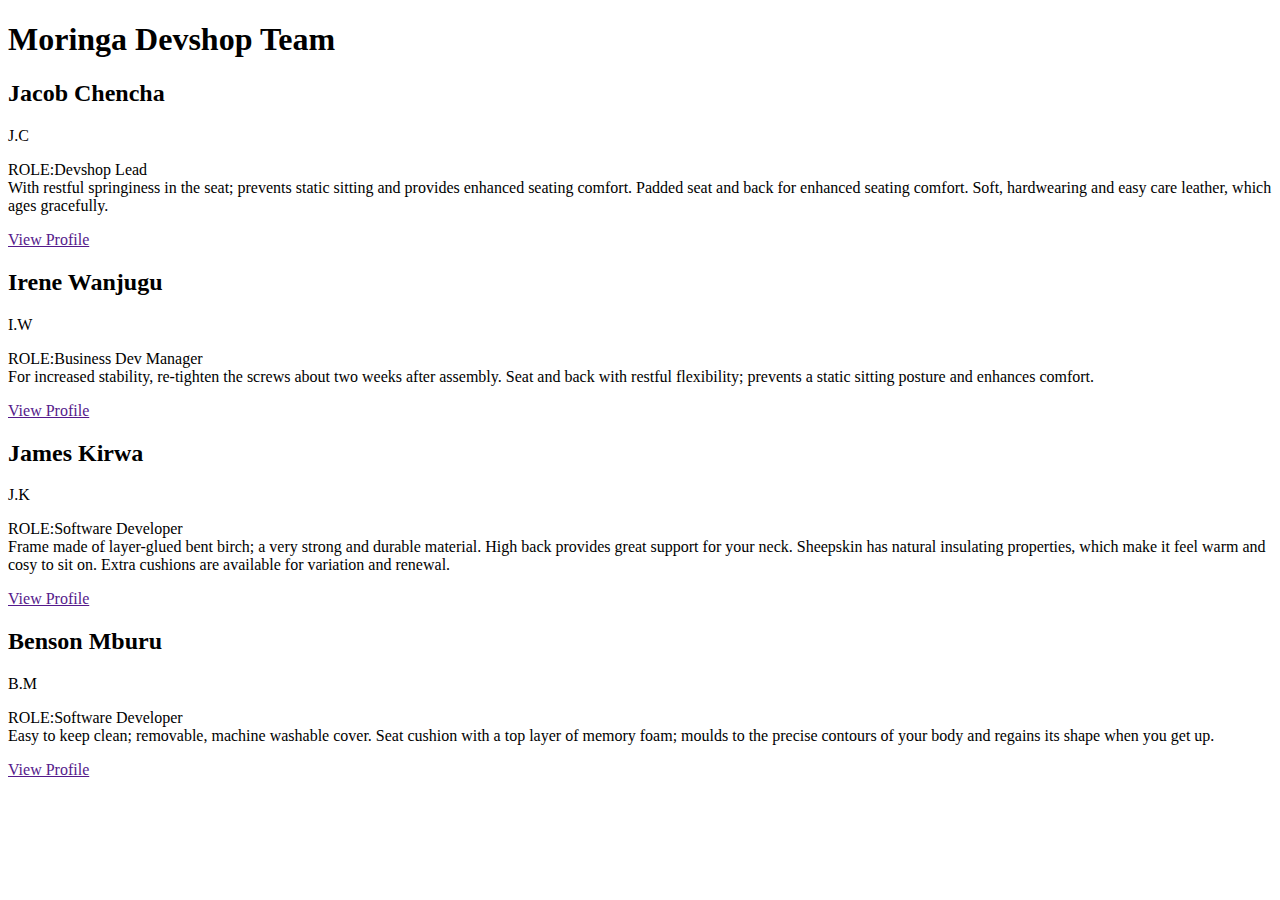
==== index.html @ ad213023 "markup halfway done" ====
<!DOCTYPE html>
<html lang="en">
    <head>
		<meta charset="UTF-8" />
        <meta http-equiv="X-UA-Compatible" content="IE=edge,chrome=1">
		<meta name="viewport" content="width=device-width, initial-scale=1.0">
        <title>TEAM::MoringaDevShop</title>
        <meta name="description" content="Vertical Showcase Slider with jQuery and CSS Transitions" />
        <meta name="keywords" content="css3, transitions, vertical, layout, fullscreen, jquery, slide up, slide down" />
        <meta name="author" content="Codrops" />
        <link rel="shortcut icon" href="../favicon.ico">
        <link rel="stylesheet" type="text/css" href="css/style.css" />
		<link href='https://fonts.googleapis.com/css?family=Raleway' rel='stylesheet' type='text/css'>
		<script type="text/javascript" src="js/modernizr.custom.79639.js"></script>
		<noscript><link rel="stylesheet" type="text/css" href="css/noscript.css" /></noscript>
		<!--[if lte IE 8]><link rel="stylesheet" type="text/css" href="css/noscript.css" /><![endif]-->
    </head>
    <body>


		<section id="ps-container" class="ps-container">

			<div class="ps-header">
				<h1>Moringa Devshop Team</h1>
			</div><!-- /ps-header -->

			<div class="ps-contentwrapper">

				<div class="ps-content">
					<h2>Jacob Chencha</h2>
					<span class="ps-price " id="used-text">J.C</span>
					<p>ROLE:<span class="p-title">Devshop Lead</span><br>
                        With restful springiness in the seat; prevents static sitting and provides enhanced seating comfort. Padded seat and back for enhanced seating comfort. Soft, hardwearing and easy care leather, which ages gracefully.</p>
					<a href="">View Profile</a>
				</div>

				<div class="ps-content">
					<h2>Irene Wanjugu</h2>
					<span class="ps-price " id="used-text">I.W</span>
					<p>ROLE:<span class="p-title">Business Dev Manager</span><br>
					For increased stability, re-tighten the screws about two weeks after assembly. Seat and back with restful flexibility; prevents a static sitting posture and enhances comfort.</p>
					<a href="">View Profile</a>
				</div>

				<div class="ps-content">
					<h2>James Kirwa</h2>
				<span class="ps-price " id="used-text">J.K</span>
					<p>ROLE:<span class="p-title">Software Developer</span><br>
					Frame made of layer-glued bent birch; a very strong and durable material. High back provides great support for your neck. Sheepskin has natural insulating properties, which make it feel warm and cosy to sit on. Extra cushions are available for variation and renewal.</p>
					<a href="">View Profile</a>
				</div>

				<div class="ps-content">
					<h2>Benson Mburu</h2>
					<span class="ps-price " id="used-text">B.M</span>
					<p>ROLE:<span class="p-title">Software Developer</span><br>
					Easy to keep clean; removable, machine washable cover. Seat cushion with a top layer of memory foam; moulds to the precise contours of your body and regains its shape when you get up.</p>
					<a href="">View Profile</a>
				</div>



			</div><!-- /ps-contentwrapper -->

			<div class="ps-slidewrapper">

				<div class="ps-slides">
					<div style="background-image:url(images/Jacob.png);"></div>
					<div style="background-image:url(images/irene.jpg);"></div>
					<div style="background-image:url(images/kirwa.png);"></div>
					<div style="background-image:url(images/ben.png);"></div>

				</div>

				<nav>
					<a href="#" class="ps-prev" ></a>
					<a href="#" class="ps-next" ></a>
				</nav>

			</div><!-- /ps-slidewrapper -->

		</section><!-- /ps-container -->

		<!-- jQuery if needed -->
        <script type="text/javascript" src="http://ajax.googleapis.com/ajax/libs/jquery/1.8.2/jquery.min.js"></script>
		<script type="text/javascript" src="js/slider.js"></script>
		<script type="text/javascript">
			$(function() {

				Slider.init();

			});
		</script>
    </body>
</html>
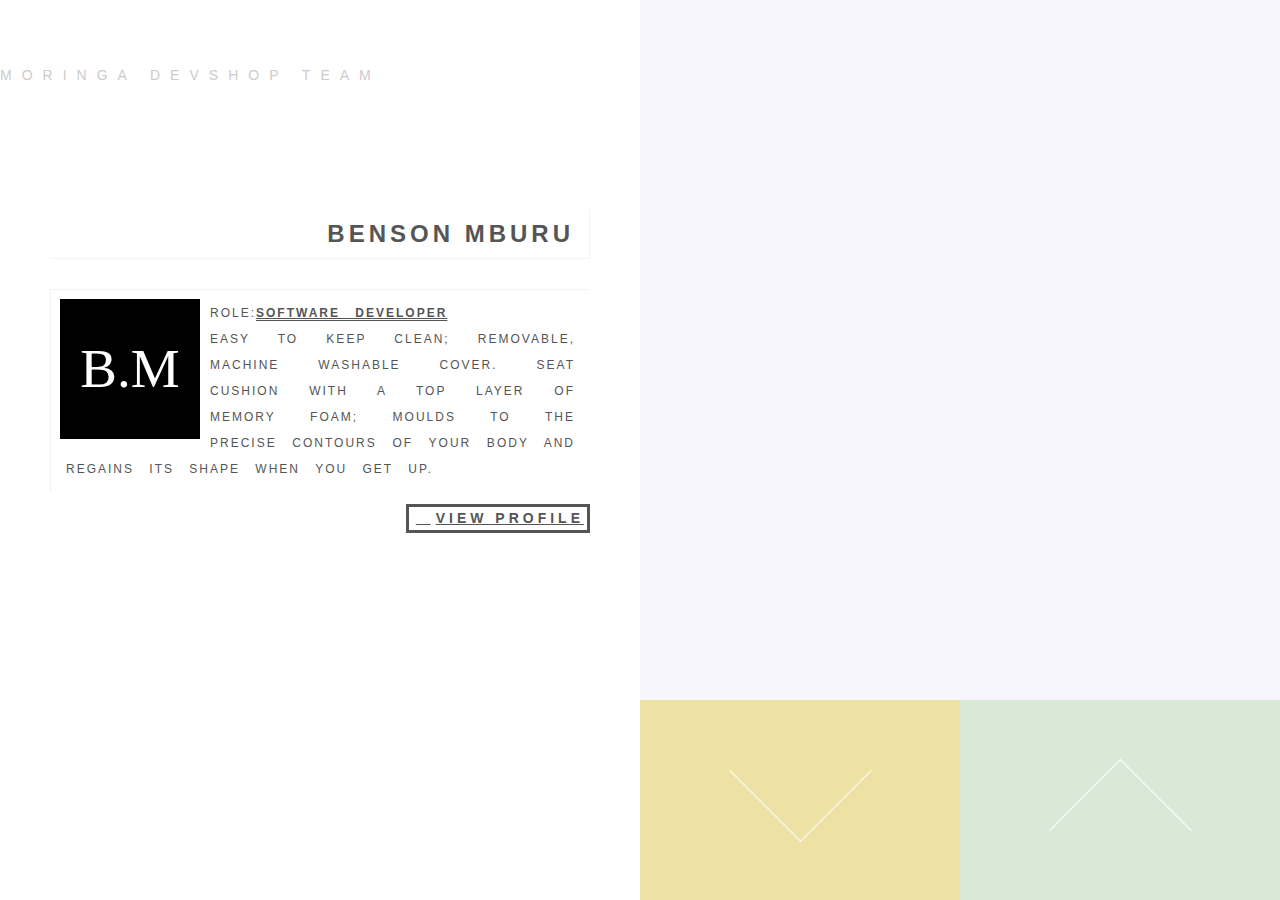
==== commit daf985c8: "Files" ====
--- a/index.html
+++ b/index.html
@@ -14,11 +14,12 @@
 		<script type="text/javascript" src="js/modernizr.custom.79639.js"></script>
 		<noscript><link rel="stylesheet" type="text/css" href="css/noscript.css" /></noscript>
 		<!--[if lte IE 8]><link rel="stylesheet" type="text/css" href="css/noscript.css" /><![endif]-->
+ 
     </head>
     <body>
 
 
-		<section id="ps-container" class="ps-container">
+            <section id="ps-container" class="ps-container">
 
 			<div class="ps-header">
 				<h1>Moringa Devshop Team</h1>
@@ -35,7 +36,7 @@
 				</div>
 
 				<div class="ps-content">
-					<h2>Irene Wanjugu</h2>
+					<h2>Wanjugu Irene</h2>
 					<span class="ps-price " id="used-text">I.W</span>
 					<p>ROLE:<span class="p-title">Business Dev Manager</span><br>
 					For increased stability, re-tighten the screws about two weeks after assembly. Seat and back with restful flexibility; prevents a static sitting posture and enhances comfort.</p>
@@ -65,10 +66,10 @@
 			<div class="ps-slidewrapper">
 
 				<div class="ps-slides">
-					<div style="background-image:url(images/Jacob.png);"></div>
-					<div style="background-image:url(images/irene.jpg);"></div>
+					<div style="background-image:url(images/andela.jpg);"></div>
+					<div style="background-image:url(images/iwanjugu.png);"></div>
 					<div style="background-image:url(images/kirwa.png);"></div>
-					<div style="background-image:url(images/ben.png);"></div>
+					<div style="background-image:url(images/ben.JPG);"></div>
 
 				</div>
 
@@ -80,7 +81,8 @@
 			</div><!-- /ps-slidewrapper -->
 
 		</section><!-- /ps-container -->
-
+		
+	
 		<!-- jQuery if needed -->
         <script type="text/javascript" src="http://ajax.googleapis.com/ajax/libs/jquery/1.8.2/jquery.min.js"></script>
 		<script type="text/javascript" src="js/slider.js"></script>
@@ -91,5 +93,7 @@
 
 			});
 		</script>
-    </body>
+		  
+   
+  </body>
 </html>
--- a/css/style.css
+++ b/css/style.css
@@ -0,0 +1,693 @@
+@import url('normalize.css');
+@import url('demo.css');
+
+
+
+@font-face {
+  font-family: "socicon";
+  src:url("font/socicon.eot");
+  src:url("font/socicon.eot?#iefix") format("embedded-opentype"),
+    url("font/socicon.woff") format("woff"),
+    url("font/socicon.ttf") format("truetype"),
+    url("font/socicon.svg#socicon") format("svg");
+  font-weight: normal;
+  font-style: normal;
+
+}
+
+
+@font-face {
+    font-family: Anders;
+    src: url(../font/Ribbon.otf);
+}
+
+
+
+[data-icon]:before {
+  font-family: "socicon" !important;
+  content: attr(data-icon);
+  font-style: normal !important;
+  font-weight: normal !important;
+  font-variant: normal !important;
+  text-transform: none !important;
+  speak: none;
+  line-height: 1;
+  -webkit-font-smoothing: antialiased;
+  -moz-osx-font-smoothing: grayscale;
+}
+
+[class^="socicon-"]:before,
+[class*=" socicon-"]:before {
+  font-family: "socicon" !important;
+  font-style: normal !important;
+  font-weight: normal !important;
+  font-variant: normal !important;
+  text-transform: none !important;
+  speak: none;
+  line-height: 1;
+  -webkit-font-smoothing: antialiased;
+  -moz-osx-font-smoothing: grayscale;
+}
+
+.socicon-modelmayhem:before {
+  content: "\e000";
+}
+.socicon-mixcloud:before {
+  content: "\e001";
+}
+.socicon-drupal:before {
+  content: "\e002";
+}
+.socicon-swarm:before {
+  content: "\e003";
+}
+.socicon-istock:before {
+  content: "\e004";
+}
+.socicon-yammer:before {
+  content: "\e005";
+}
+.socicon-ello:before {
+  content: "\e006";
+}
+.socicon-stackoverflow:before {
+  content: "\e007";
+}
+.socicon-persona:before {
+  content: "\e008";
+}
+.socicon-triplej:before {
+  content: "\e009";
+}
+.socicon-houzz:before {
+  content: "\e00a";
+}
+.socicon-rss:before {
+  content: "\e00b";
+}
+.socicon-paypal:before {
+  content: "\e00c";
+}
+.socicon-odnoklassniki:before {
+  content: "\e00d";
+}
+.socicon-airbnb:before {
+  content: "\e00e";
+}
+.socicon-periscope:before {
+  content: "\e00f";
+}
+.socicon-outlook:before {
+  content: "\e010";
+}
+.socicon-coderwall:before {
+  content: "\e011";
+}
+.socicon-tripadvisor:before {
+  content: "\e012";
+}
+.socicon-appnet:before {
+  content: "\e013";
+}
+.socicon-goodreads:before {
+  content: "\e014";
+}
+.socicon-tripit:before {
+  content: "\e015";
+}
+.socicon-lanyrd:before {
+  content: "\e016";
+}
+.socicon-slideshare:before {
+  content: "\e017";
+}
+.socicon-buffer:before {
+  content: "\e018";
+}
+.socicon-disqus:before {
+  content: "\e019";
+}
+.socicon-vkontakte:before {
+  content: "\e01a";
+}
+.socicon-whatsapp:before {
+  content: "\e01b";
+}
+.socicon-patreon:before {
+  content: "\e01c";
+}
+.socicon-storehouse:before {
+  content: "\e01d";
+}
+.socicon-pocket:before {
+  content: "\e01e";
+}
+.socicon-mail:before {
+  content: "\e01f";
+}
+.socicon-blogger:before {
+  content: "\e020";
+}
+.socicon-technorati:before {
+  content: "\e021";
+}
+.socicon-reddit:before {
+  content: "\e022";
+}
+.socicon-dribbble:before {
+  content: "\e023";
+}
+.socicon-stumbleupon:before {
+  content: "\e024";
+}
+.socicon-digg:before {
+  content: "\e025";
+}
+.socicon-envato:before {
+  content: "\e026";
+}
+.socicon-behance:before {
+  content: "\e027";
+}
+.socicon-delicious:before {
+  content: "\e028";
+}
+.socicon-deviantart:before {
+  content: "\e029";
+}
+.socicon-forrst:before {
+  content: "\e02a";
+}
+.socicon-play:before {
+  content: "\e02b";
+}
+.socicon-zerply:before {
+  content: "\e02c";
+}
+.socicon-wikipedia:before {
+  content: "\e02d";
+}
+.socicon-apple:before {
+  content: "\e02e";
+}
+.socicon-flattr:before {
+  content: "\e02f";
+}
+.socicon-github:before {
+  content: "\e030";
+}
+.socicon-renren:before {
+  content: "\e031";
+}
+.socicon-friendfeed:before {
+  content: "\e032";
+}
+.socicon-newsvine:before {
+  content: "\e033";
+}
+.socicon-identica:before {
+  content: "\e034";
+}
+.socicon-bebo:before {
+  content: "\e035";
+}
+.socicon-zynga:before {
+  content: "\e036";
+}
+.socicon-steam:before {
+  content: "\e037";
+}
+.socicon-xbox:before {
+  content: "\e038";
+}
+.socicon-windows:before {
+  content: "\e039";
+}
+.socicon-qq:before {
+  content: "\e03a";
+}
+.socicon-douban:before {
+  content: "\e03b";
+}
+.socicon-meetup:before {
+  content: "\e03c";
+}
+.socicon-playstation:before {
+  content: "\e03d";
+}
+.socicon-android:before {
+  content: "\e03e";
+}
+.socicon-snapchat:before {
+  content: "\e03f";
+}
+.socicon-twitter:before {
+  content: "\e040";
+}
+.socicon-facebook:before {
+  content: "\e041";
+}
+.socicon-googleplus:before {
+  content: "\e042";
+}
+.socicon-pinterest:before {
+  content: "\e043";
+}
+.socicon-foursquare:before {
+  content: "\e044";
+}
+.socicon-yahoo:before {
+  content: "\e045";
+}
+.socicon-skype:before {
+  content: "\e046";
+}
+.socicon-yelp:before {
+  content: "\e047";
+}
+.socicon-feedburner:before {
+  content: "\e048";
+}
+.socicon-linkedin:before {
+  content: "\e049";
+}
+.socicon-viadeo:before {
+  content: "\e04a";
+}
+.socicon-xing:before {
+  content: "\e04b";
+}
+.socicon-myspace:before {
+  content: "\e04c";
+}
+.socicon-soundcloud:before {
+  content: "\e04d";
+}
+.socicon-spotify:before {
+  content: "\e04e";
+}
+.socicon-grooveshark:before {
+  content: "\e04f";
+}
+.socicon-lastfm:before {
+  content: "\e050";
+}
+.socicon-youtube:before {
+  content: "\e051";
+}
+.socicon-vimeo:before {
+  content: "\e052";
+}
+.socicon-dailymotion:before {
+  content: "\e053";
+}
+.socicon-vine:before {
+  content: "\e054";
+}
+.socicon-flickr:before {
+  content: "\e055";
+}
+.socicon-500px:before {
+  content: "\e056";
+}
+.socicon-instagram:before {
+  content: "\e057";
+}
+.socicon-wordpress:before {
+  content: "\e058";
+}
+.socicon-tumblr:before {
+  content: "\e059";
+}
+.socicon-twitch:before {
+  content: "\e05a";
+}
+.socicon-8tracks:before {
+  content: "\e05b";
+}
+.socicon-amazon:before {
+  content: "\e05c";
+}
+.socicon-icq:before {
+  content: "\e05d";
+}
+.socicon-smugmug:before {
+  content: "\e05e";
+}
+.socicon-ravelry:before {
+  content: "\e05f";
+}
+.socicon-weibo:before {
+  content: "\e060";
+}
+.socicon-baidu:before {
+  content: "\e061";
+}
+.socicon-angellist:before {
+  content: "\e062";
+}
+.socicon-ebay:before {
+  content: "\e063";
+}
+.socicon-imdb:before {
+  content: "\e064";
+}
+.socicon-stayfriends:before {
+  content: "\e065";
+}
+.socicon-residentadvisor:before {
+  content: "\e066";
+}
+.socicon-google:before {
+  content: "\e067";
+}
+.socicon-yandex:before {
+  content: "\e068";
+}
+.socicon-sharethis:before {
+  content: "\e069";
+}
+.socicon-bandcamp:before {
+  content: "\e06a";
+}
+.socicon-itunes:before {
+  content: "\e06b";
+}
+.socicon-deezer:before {
+  content: "\e06c";
+}
+.socicon-medium:before {
+  content: "\e06d";
+}
+.socicon-telegram:before {
+  content: "\e06e";
+}
+.socicon-openid:before {
+  content: "\e06f";
+}
+.socicon-amplement:before {
+  content: "\e070";
+}
+.socicon-viber:before {
+  content: "\e071";
+}
+.socicon-zomato:before {
+  content: "\e072";
+}
+
+
+
+
+
+
+
+#used-text{
+ font-family: Anders;   
+}
+.ps-container {
+	position: absolute;
+	width: 100%;
+	height: 100%;
+	overflow: hidden;
+	text-transform: uppercase;
+	color: #555;
+	background: #fff;
+}
+
+.ps-container > div {
+	position: absolute;
+	width: 50%;
+}
+
+.ps-container > div > div,
+.ps-slidewrapper > nav,
+.ps-slides > div {
+	position: absolute;
+}
+.p-title{
+    font-weight: bold;
+    text-decoration: underline;
+    text-decoration-style: double;
+}
+
+.ps-header {
+	top: 0px;
+	left: 0px;
+	height: 150px;
+	z-index: 1001;
+	background: #fff;
+}
+
+.ps-header h1 {
+	color: #ccc;
+	line-height: 150px;
+	margin: 0;
+	padding: 30 50px;
+	font-weight: 200;
+	font-size: 14px;
+	letter-spacing: 10px;
+}
+
+.ps-contentwrapper {
+	top: 150px;
+	bottom: 0px;
+	overflow: hidden;
+	z-index: 1000;
+}
+
+.ps-content {
+	background: #fff;
+	width: 100%;
+	height: 100%;
+	padding: 50px;
+}
+
+.ps-content h2 {
+	padding: 10px 15px;
+	border-right: 1px solid #f2f2f2;
+	border-bottom: 1px solid #f2f2f2;
+	letter-spacing: 4px;
+	margin: 10px 0 30px;
+	text-align: right;
+	font-weight: 700;
+}
+
+.ps-content p {
+	line-height: 26px;
+	font-size: 12px;
+	letter-spacing: 2px;
+	word-spacing: 10px;
+	padding: 10px 15px;
+	font-weight: 400;
+	text-align: justify;
+	border-left: 1px solid #f2f2f2;
+	border-top: 1px solid #f2f2f2;
+}
+
+.ps-content span.ps-price {
+	float: left;
+	margin: 10px;
+	width: 140px;
+	height: 140px;
+	line-height: 140px;
+	text-align: center;
+	color: #fff;
+	background: black;
+	
+	font-size: 55px;
+	font-weight: 200;
+}
+
+.ps-content a:last-child {
+	font-size: 14px;
+	font-weight: 700;
+	color: #555;
+	letter-spacing: 4px;
+	float: right;
+	border: 3px solid #555;
+	padding: 3px;
+	text-indent: 4px;
+}
+
+.no-touch .ps-content a:last-child:hover {
+	color: #b2d79d;
+	border-color: #b2d79d;
+}
+
+.ps-content a:last-child:before {
+	content: "\e030";
+	font-family: 'socicon';
+	font-style: normal;
+	font-weight: normal;
+	speak: none;
+	padding-right: 5px;
+}
+
+.ps-slidewrapper {
+	right: 0px;
+	top: 0px;
+	height: 100%;
+	overflow: hidden;
+}
+
+.ps-slides {
+	top: 0px;
+	bottom: 200px;
+	width: 100%;
+}
+
+.ps-slides > div {
+	width: 100%;
+	height: 100%;
+	box-shadow: inset 0 0 0 9999px rgba(179,157,250,0.1);
+}
+
+.ps-slidewrapper > nav {
+	width: 100%;
+	height: 200px;
+	bottom: 0px;
+	right: 0px;
+	z-index: 1000;
+}
+
+.ps-slidewrapper > nav > a {
+	width: 50%;
+	height: 100%;
+	position: relative;
+	float: left;
+	box-shadow: inset 0 0 0 9999px rgba(207,227,206,0.8);
+	outline: none;
+}
+
+.ps-slidewrapper > nav > a:first-child {
+	box-shadow: inset 0 0 0 9999px rgba(233,217,141,0.8);
+}
+
+.no-touch .ps-slidewrapper > nav > a {
+	-webkit-transition: box-shadow 0.4s ease-in-out;
+	-moz-transition: box-shadow 0.4s ease-in-out;
+	-ms-transition: box-shadow 0.4s ease-in-out;
+	-o-transition: box-shadow 0.4s ease-in-out;
+	transition: box-shadow 0.4s ease-in-out;
+}
+
+.no-touch .ps-slidewrapper > nav > a:hover {
+	box-shadow: inset 0 0 0 9999px rgba(246,224,121,0.1);
+}
+
+.no-touch .ps-slidewrapper > nav > a:first-child:hover {
+	box-shadow: inset 0 0 0 9999px rgba(249,15,15,0.1);
+}
+
+.ps-slidewrapper > nav > a:after {
+	content: '';
+	position: absolute;
+	width: 100px;
+	height: 100px;
+	top: 50%;
+	left: 50%;
+	margin: -20px 0 0 -50px;
+	-webkit-transform: rotate(45deg);
+	-moz-transform: rotate(45deg);
+	-o-transform: rotate(45deg);
+	-ms-transform: rotate(45deg);
+	transform: rotate(45deg);
+	border-left: 1px solid #fff;
+	border-top: 1px solid #fff;
+}
+
+.ps-slidewrapper > nav > a:first-child:after {
+	-webkit-transform: rotate(-135deg);
+	-moz-transform: rotate(-135deg);
+	-o-transform: rotate(-135deg);
+	-ms-transform: rotate(-135deg);
+	transform: rotate(-135deg);
+	margin: -80px 0 0 -50px;
+}
+
+.ps-slides > div,
+.ps-slidewrapper > nav > a {
+	background-color: #fff;
+	background-position: center top;
+	background-repeat: no-repeat;
+	-webkit-background-size: auto 100%;
+	-moz-background-size: auto 100%;
+	background-size: auto 100%;
+}
+
+.ps-move {
+	-webkit-transition: top 400ms ease-out;
+	-moz-transition: top 400ms ease-out;
+	-o-transition: top 400ms ease-out;
+	-ms-transition: top 400ms ease-out;
+	transition: top 400ms ease-out;
+}
+
+@media screen and (max-width: 860px) {
+
+	.js .ps-container > div {
+		width: 100%;
+	}
+
+	.js .ps-header {
+		height: 50px;
+	}
+
+	.js .ps-header h1 {
+		line-height: 50px;
+		padding: 0px 20px;
+		letter-spacing: 4px;
+	}
+
+	.js .ps-slides {
+		bottom: 320px;
+		top: 50px;
+	}
+
+	.js .ps-slidewrapper > nav {
+		height: 100px;
+	}
+
+	.js .ps-contentwrapper {
+		top: auto;
+		height: 220px;
+		bottom: 100px;
+	}
+
+	.js .ps-content {
+		padding: 10px;
+	}
+
+	.js .ps-content h2 {
+		border-right: none;
+		font-size: 18px;
+		margin: 10px 0;
+		padding-top: 0;
+	}
+
+	.js .ps-content span.ps-price {
+		font-size: 18px;
+		width: 50px;
+		height: 50px;
+		line-height: 50px;
+		font-weight: 700;
+		margin-bottom: 0;
+	}
+
+	.js .ps-content p {
+		line-height: 20px;
+		border: none;
+		padding: 5px 10px;
+		height: 80px;
+		overflow-y: scroll;
+	}
+
+	.js .ps-content a:last-child {
+		font-size: 13px;
+		margin: 10px 20px 0 0;
+	}
+}
+
+
+
+
